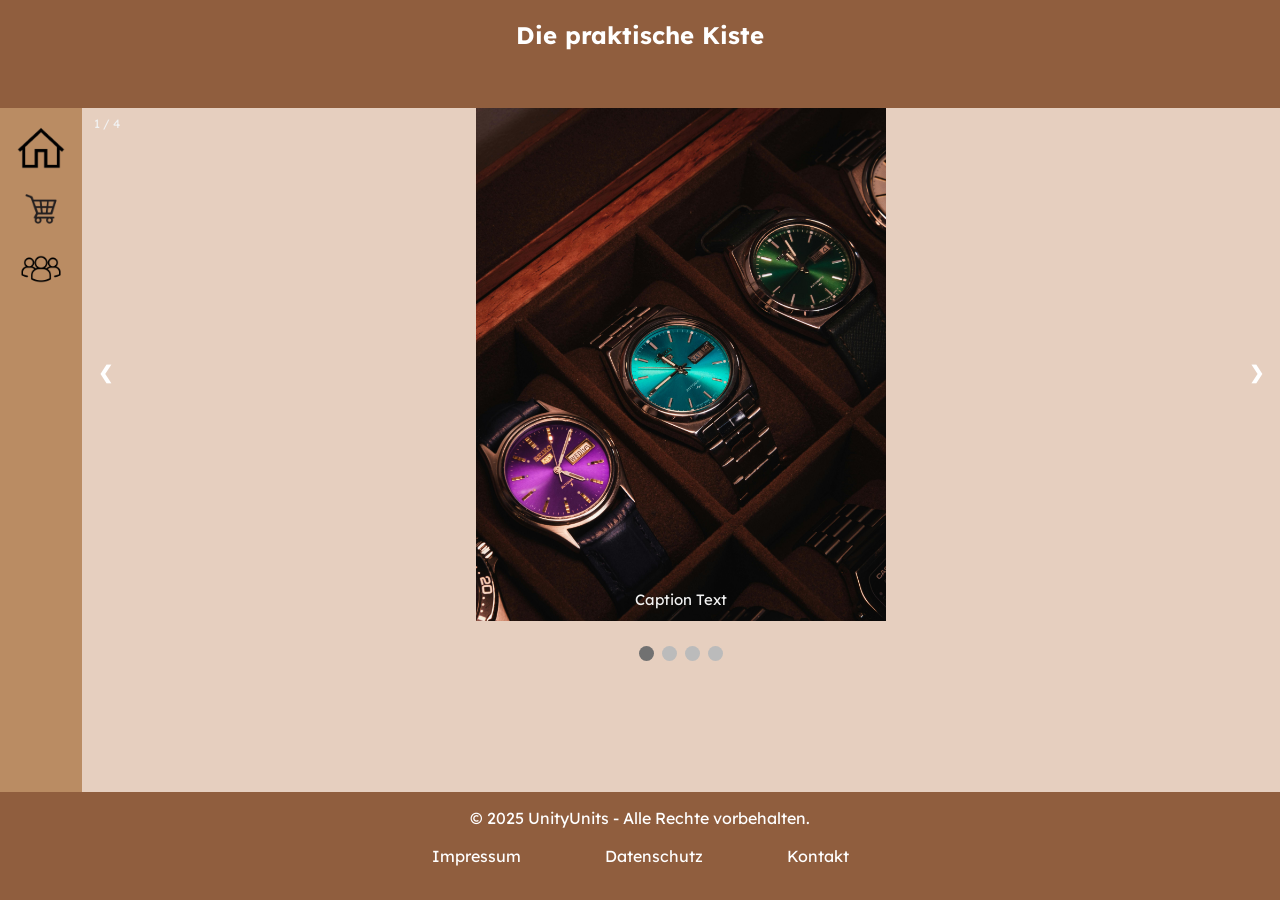
==== index.html @ 4206ad04 "Füge Funktion zur Anpassung der Bildgröße in der Slideshow hinzu und korrigiere den Funktionsaufruf " ====
<!DOCTYPE html>
<html>
<head>
    <meta charset="UTF-8" />
    <title>UnityUnits</title>
    <meta name="viewport" content="width=device-width, initial-scale=1" />
    <link rel="stylesheet" href="./css/style.css" />
    <link rel="icon" type="image/png" href="./images/UnityUnits-Logo-512x512.png" />
    <link rel="apple-touch-icon" href="./images/boxes.png" />
    <link rel="webmanifest" href="./manifest.json" />
    <script src="./js/script.js" defer></script>
</head>
<body>
    <div id="page" onresize="adjustImgSize()">
        <div id="left-hotbar" class="flexbox">
            <a href="./index.html"> <img id="home_big" alt="home" src="./images/home.png" /></a> <br> <br>
            <a href="./shop.html"> <img id="shop_big" alt="shop" src="./images/shop.png"/></a> <br> <br>
            <a href="./about.html"> <img id="about_big" alt="about" src="./images/about.png"/></a> <br> <br>  
        </div>
        <div id="left-container" class="container">
            <a href="./index.html"> <img id="home_big" alt="home" src="./images/home.png" /> <span>  Startseite  </span> </a> <br> <br>
            <a href="./shop.html"> <img id="shop_big" alt="shop" src="./images/shop.png"/> <span>  Shop  </span> </a> <br> <br>
            <a href="./about.html"> <img id="about_big" alt="about" src="./images/about.png"/> <span>  Über Uns </span> </a> <br> <br>   
        </div>
        <div id="right-container" class="container" hidden="true">
            <button id="buttonCloseJob" onclick="document.getElementById('right-container').hidden = true;">X</button>
            <a href="./job.html">
                <img class="box" alt="Image of Uncle Sam 'We want you'" id="imgUncleSam" src="./images/wewantyou.png"/>
                <p> <strong>WIR SUCHEN DICH!</strong></br> Hast du Interesse in einem jungen Unternehmen mit flacher Hierachie zu arbeiten? Dann klick jetzt hier um Dir unsere aktuellen Stellenangebote anzuschauen und deine Seele zu verkaufen!</p>
            </a>
        </div>
        <div id="center-container" class="container">
            <div class="place-holder">
                <!-- <img class="box" alt="box3" id=box3 src="./images/box3.png" /> -->
            </div>
            <div class="slideshow-container">

                <!-- Full-width images with number and caption text -->
                <div class="mySlides fade">
                    <div class="numbertext">1 / 4</div>
                    <img id="slideImg1" src="./images/slideImg1.jpg" style="width:100%">
                    <div class="text">Caption Text</div>
                </div>

                <div class="mySlides fade">
                    <div class="numbertext">2 / 4</div>
                    <img id="slideImg2" src="./images/slideImg2.jpg" style="width:100%">
                    <div class="text">Caption Two</div>
                </div>

                <div class="mySlides fade">
                    <div class="numbertext">3 / 4</div>
                    <img id="slideImg3" src="./images/slideImg3.jpg" style="width:100%">
                    <div class="text">Caption Three</div>
                </div>

                <div class="mySlides fade">
                    <div class="numbertext">4 / 4</div>
                    <img id="slideImg4" src="./images/slideImg4.jpg" style="width:100%">
                    <div class="text">Caption Three</div>
                </div>
                <!-- Next and previous buttons -->
                <a class="prev" onclick="plusSlides(-1)">&#10094;</a>
                <a class="next" onclick="plusSlides(1)">&#10095;</a>
            </div>
            <br>

            <!-- The dots/circles -->
            <div style="text-align:center">
            <span class="dot" onclick="currentSlide(1)"></span>
            <span class="dot" onclick="currentSlide(2)"></span>
            <span class="dot" onclick="currentSlide(3)"></span>
            <span class="dot" onclick="currentSlide(4)"></span>
            </div>
        </div>
        <div id="header" class="container">
            <h2><a href="./index.html">Die praktische Kiste</a></h2>
        </div>
        <div id="footer" class="container">
            <p>© 2025 UnityUnits - Alle Rechte vorbehalten.</p>
                <nav id="navigation" class="container">
                    <a href="./imprint.html">Impressum</a>
                    <a href="./privacy.html">Datenschutz</a>
                    <a href="./contact.html">Kontakt</a>
                </nav>
        </div>
    </body>
</html>
---- css/style.css ----
@import url('https://fonts.googleapis.com/css2?family=Lexend:wght@100..900&display=swap');
body{
    background-color: #ba8c63;
	font-family: 'OpenDyslexic', 'opendyslexic', Lexend, Times, serif;
}
h1{
    color: #3a241d;
    text-align: center;
}
* {box-sizing:border-box}

/* Slideshow container */
.slideshow-container {
	width: calc(100%-82px);
  	position: relative;
  	margin: auto;
}

/* Hide the images by default */
.mySlides {
  	display: none;
	object-fit: contain;
}
.mySlides img{
	height: calc(100% - 248px);
	aspect-ratio: 21 / 9;
	object-fit: contain;
}
/* Next & previous buttons */
.prev, .next {
  cursor: pointer;
  position: absolute;
  top: 50%;
  width: auto;
  margin-top: -22px;
  padding: 16px;
  color: white;
  font-weight: bold;
  font-size: 18px;
  transition: 0.6s ease;
  border-radius: 0 3px 3px 0;
  user-select: none;
}

/* Position the "next button" to the right */
.next {
  right: 0;
  border-radius: 3px 0 0 3px;
}

/* On hover, add a black background color with a little bit see-through */
.prev:hover, .next:hover {
  background-color: rgba(0,0,0,0.8);
}

/* Caption text */
.text {
  color: #f2f2f2;
  font-size: 15px;
  padding: 8px 12px;
  position: absolute;
  bottom: 8px;
  width: 100%;
  text-align: center;
}

/* Number text (1/3 etc) */
.numbertext {
  color: #f2f2f2;
  font-size: 12px;
  padding: 8px 12px;
  position: absolute;
  top: 0;
}

/* The dots/bullets/indicators */
.dot {
  cursor: pointer;
  height: 15px;
  width: 15px;
  margin: 0 2px;
  background-color: #bbb;
  border-radius: 50%;
  display: inline-block;
  transition: background-color 0.6s ease;
}

.active, .dot:hover {
  background-color: #717171;
}

/* Fading animation */
.fade {
  animation-name: fade;
  animation-duration: 1.5s;
}

@keyframes fade {
  from {opacity: .4}
  to {opacity: 1}
}

#page{
	background-color: #ba8c63;
}
#left-container{
	position: fixed;
	box-sizing: border-box;
	background-color: #ba8c63;
	left: 0%;
	top: 108px;
	min-height: calc(100% - 216px);
	height: max-content;
	width: max-content;
	opacity: 0;
	z-index: 3;
	padding: 16px;
	padding-bottom: 124px;
	transform: translateX(-100%);
	overflow: hidden;
}

#left-hotbar{
	position: fixed;
	background-color: #ba8c63;
	left: 0px;
	top: 108px;
	min-height: calc(100% - 216px);
	height: max-content;
	width: 82px;
	z-index:2;
	overflow-wrap: break-word;
	box-sizing: border-box;
	margin-top: 0;
	padding: 16px;
	padding-bottom: 124px;
	overflow: hidden;
	min-width: 82px;
}
#left-hotbar:hover ~ #left-container{
	transition: opacity 0.5s ease-in;
	transform:translateX(0%);
	opacity: 1;
}
#left-container:hover{
	opacity: 1;
	transform:translateX(0%);
}
#right-container{
	position: fixed;
	background-color: #eee;
	right: 0px;
	top: 108px;
	min-height: calc(100% - 216px);
	height: calc(100% - 216px);
	min-width: 164px;
	width: 15%;
	max-width: calc(100% - 82px);
	overflow-wrap: break-word;
	box-sizing: border-box;
	margin-top: 0;
	padding: 16px;
	padding-bottom: 124px;
	overflow:hidden;
	z-index: 1;
}
#center-container{
	position: absolute;
	background-color: #e6cfbf;
	left: 82px;
	top: 108px;
	height: calc(100% - 216px);
	width: calc(100% - 82px);
	z-index: 0;
	overflow-wrap: break-word;
	box-sizing: border-box;
	object-fit: contain;
	overflow: hidden;
	margin-top: 0;
}
#header{
	position: fixed;
	background-color: #905e3e;
	color: white;
	top: 0px;
	left: 0px;
	text-align: center;
	height: 108px;
	width: 100%;
	overflow-wrap: break-word;
	box-sizing: border-box;
	margin-top: 0;
	z-index:501;
}
#footer{	
	position: fixed;
	text-align: center;
	background-color: #905e3e;
	color: white;
	bottom: 0px;
	left: 0px;
	height: 108px;
	width: 100%;
	overflow-wrap: break-word;
	box-sizing: border-box;
	margin-top: 0;
	z-index: 500;
}
nav{
	position: absolute;
	background-color: #3a241d00;
	color: white;
	bottom: 0px;
	left: 0px;
	width: 100%;
	height: 50%;
	z-index: 1;
	text-align: center;
	word-spacing: 5em;	
	overflow-wrap: break-word;
	box-sizing: border-box;
	margin-top: 0;
	min-height: 50px;
}
#container-impressum{
	position: absolute;
	background-color: #e6cfbf;
	left: 82px;
	right: 15%;
	top: 108px;
	min-height: calc(100% - 216px);
	width: calc(100% - 82px);
	height: max-content;
	overflow-wrap: break-word;
	box-sizing: border-box;
	margin-top: 0;
	padding: 16px;
	padding-bottom: 124px;
}
#container-privacy{
	position: absolute;
	background-color: #e6cfbf;
	left: 82px;
	top: 108px;
	min-height: calc(100% - 216px);
	width: calc(100% - 82px);
	height: max-content;
	overflow-wrap: break-word;
	box-sizing: border-box;
	margin-top: 0;
	padding: 16px;
	padding-bottom: 124px;
}

#container-contact{
	position: absolute;
	background-color: #e6cfbf;
	left: 82px;
	top: 108px;
	min-height: calc(100% - 216px);
	width: calc(100% - 82px);
	height: max-content;
	overflow-wrap: break-word;
	box-sizing: border-box;
	margin-top: 0;
	padding: 16px;
	padding-bottom: 124px;
}
#container-about{
	position: absolute;
	background-color: #e6cfbf;
	left: 82px;
	top: 108px;
	min-height: calc(100% - 216px);
	width: calc(100% - 82px);
	height: max-content;
	overflow-wrap: break-word;
	box-sizing: border-box;
	margin-top: 0;
	padding: 16px;
	padding-bottom: 124px;
}
#container-job{
	position: absolute;
	background-color: #e6cfbf;
	left: 82px;
	top: 108px;
	min-height: calc(100% - 216px);
	width: calc(100% - 82px);
	height: max-content;
	overflow-wrap: break-word;
	box-sizing: border-box;
	margin-top: 0;
	padding: 16px;
	padding-bottom: 124px;
}
#container-shop{
	position: absolute;
	background-color: #e6cfbf;
	left: 82px;
	top: 108px;
	min-height: calc(100% - 216px);
	width: calc(100% - 82px);
	height: max-content;
	overflow-wrap: break-word;
	box-sizing: border-box;
	margin-top: 0;
	padding: 16px;
	padding-bottom: 124px;
	z-index:2;
}
.product-item{
	display: flex;
	flex-direction: row;
	align-items: center;
	justify-content: space-between;
	border-bottom: 1px solid #3a241d;
	padding: 16px;
}
#configurator{
	position: absolute;
	background-color: #000000;
	left: 0%;
	top: 0%;
	min-height: 100%;
	width: 100%;
	overflow-wrap: break-word;
	box-sizing: border-box;
	margin-top: 0;
	padding: 16px;
	z-index:1;
	opacity:0.8;
}
#configuratorOverlay{
	position: absolute;
	background-color: #F0F0F0;
	left: 40px;
	top: 40px;
	min-height: calc(100% - 80px);
	width: calc(100% - 80px);
	overflow-wrap: break-word;
	box-sizing: border-box;
	margin-top: 0;
	padding: 16px;
	z-index: 1;
	opacity: 1;
}
#productPreview{
	position: absolute;
	background-color: #e6cfbf;
	left: 0px;
	top: 0px;
	min-height: 100%;
	min-width: calc(100% - 400px);
	width: 70%;
	overflow-wrap: break-word;
	box-sizing: border-box;
	margin-top: 0;
	padding: 16px;
	z-index:2;
}
#productConfig{
	position: absolute;
	background-color: #e6cfbf;
	right: 0px;
	top: 0px;
	min-height: 100%;
	max-width: 400px;
	width: 30%;
	overflow-wrap: break-word;
	box-sizing: border-box;
	margin-top: 0;
	padding: 16px;
	z-index:2;
}
#cartImage{
	position: absolute;
	right: 16px;
	top: 50%;
	transform: translateY(-50%);
	max-width: 50px;
	max-height: 50px;
	width: auto;
	height: auto;
	object-fit: scale-down;
	vertical-align: middle;
}
#itemCount{
	position: absolute;
	left: 50%;
	top: 50%;
	transform: translateX(-25%);
	transform: translateY(-60%);
}
#shoppingCart{
	position: fixed;
	background-color: #ba8c63;
	right: 0px;
	top: 108px;
	min-height: calc(100% - 216px);
	width: 450px;
	overflow-wrap: break-word;
	box-sizing: border-box;
	margin-top: 0;
	padding: 16px;
	padding-bottom: 124px;
	z-index: 2;
}
#cartImage img{
	max-width: 50px;
	max-height: 50px;
	width: auto;
	height: auto;
	object-fit: scale-down;
	vertical-align: middle;
}
#previewImage {
	border: 1px solid #000000;
	width: 100%;
	aspect-ratio: 21 / 9;
	object-fit: contain;
	box-sizing: border-box;
}
a{
	color: white;
	text-decoration: none;
}
#left-container a{
	text-decoration: none;
	color: black;
}
#right-container a{
	text-decoration: none;
	color: black;
}
#container-job a{
	text-decoration: underline;
	color: black;
}
#left-container p{
	font-size: small;
}
#left-container img {
	max-width: 50px;
	max-height: 50px;
	width: auto;
	height: auto;
	object-fit: scale-down;
	vertical-align: middle;
}
#left-hotbar img{
	max-width: 50px;
	max-height: 50px;
	width: auto;
	height: auto;
	object-fit: scale-down;
	vertical-align: middle;
}
#configuratorContent button{
	background-color: #3a241d;
	color: white;
	border: none;
	padding: 10px 20px;
	cursor: pointer;
	font-size: 16px;
	margin-top: 10px;
	margin-left: auto;
	margin-right: 0;
	white-space: normal;
	float: right;
}

#right-container button{
	border: none;
	cursor: pointer;
	font-size: 16px;
	margin-top: 10px;
	margin-left: auto;
	margin-right: 0;
	white-space: normal;
	float: right;
}
#right-container img{
	max-width: 100%;
	max-height: 100%;
	width: auto;
	height: auto;
	object-fit: scale-down;
	vertical-align: middle;
}
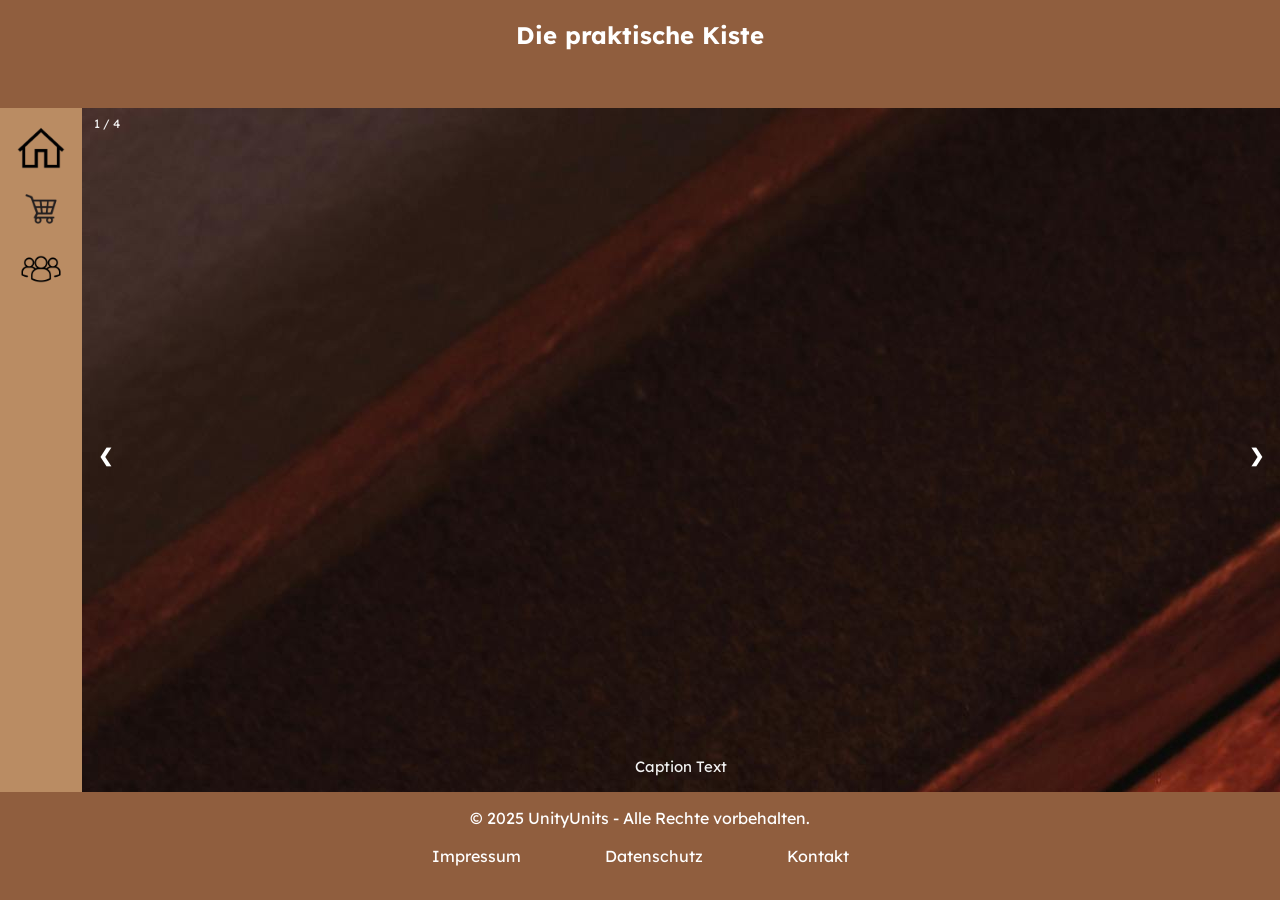
==== commit 5fee0294: "Füge onload-Event zur Slideshow hinzu und setze Breite und Höhe des Containers" ====
--- a/index.html
+++ b/index.html
@@ -30,34 +30,31 @@
             </a>
         </div>
         <div id="center-container" class="container">
-            <div class="place-holder">
-                <!-- <img class="box" alt="box3" id=box3 src="./images/box3.png" /> -->
-            </div>
-            <div class="slideshow-container">
+            <div class="slideshow-container" onload="adjustImgSize()">
 
                 <!-- Full-width images with number and caption text -->
                 <div class="mySlides fade">
                     <div class="numbertext">1 / 4</div>
-                    <img id="slideImg1" src="./images/slideImg1.jpg" style="width:100%">
+                    <img id="slideImg1" src="./images/slideImg1.jpg">
                     <div class="text">Caption Text</div>
                 </div>
 
                 <div class="mySlides fade">
                     <div class="numbertext">2 / 4</div>
-                    <img id="slideImg2" src="./images/slideImg2.jpg" style="width:100%">
+                    <img id="slideImg2" src="./images/slideImg2.jpg">
                     <div class="text">Caption Two</div>
                 </div>
 
                 <div class="mySlides fade">
                     <div class="numbertext">3 / 4</div>
-                    <img id="slideImg3" src="./images/slideImg3.jpg" style="width:100%">
+                    <img id="slideImg3" src="./images/slideImg3.jpg">
                     <div class="text">Caption Three</div>
                 </div>
 
                 <div class="mySlides fade">
                     <div class="numbertext">4 / 4</div>
-                    <img id="slideImg4" src="./images/slideImg4.jpg" style="width:100%">
-                    <div class="text">Caption Three</div>
+                    <img id="slideImg4" src="./images/slideImg4.jpg">
+                    <div class="text">Caption Four</div>
                 </div>
                 <!-- Next and previous buttons -->
                 <a class="prev" onclick="plusSlides(-1)">&#10094;</a>
--- a/css/style.css
+++ b/css/style.css
@@ -11,7 +11,8 @@
 
 /* Slideshow container */
 .slideshow-container {
-	width: calc(100%-82px);
+	width: 100%;
+	height: 100%;
   	position: relative;
   	margin: auto;
 }
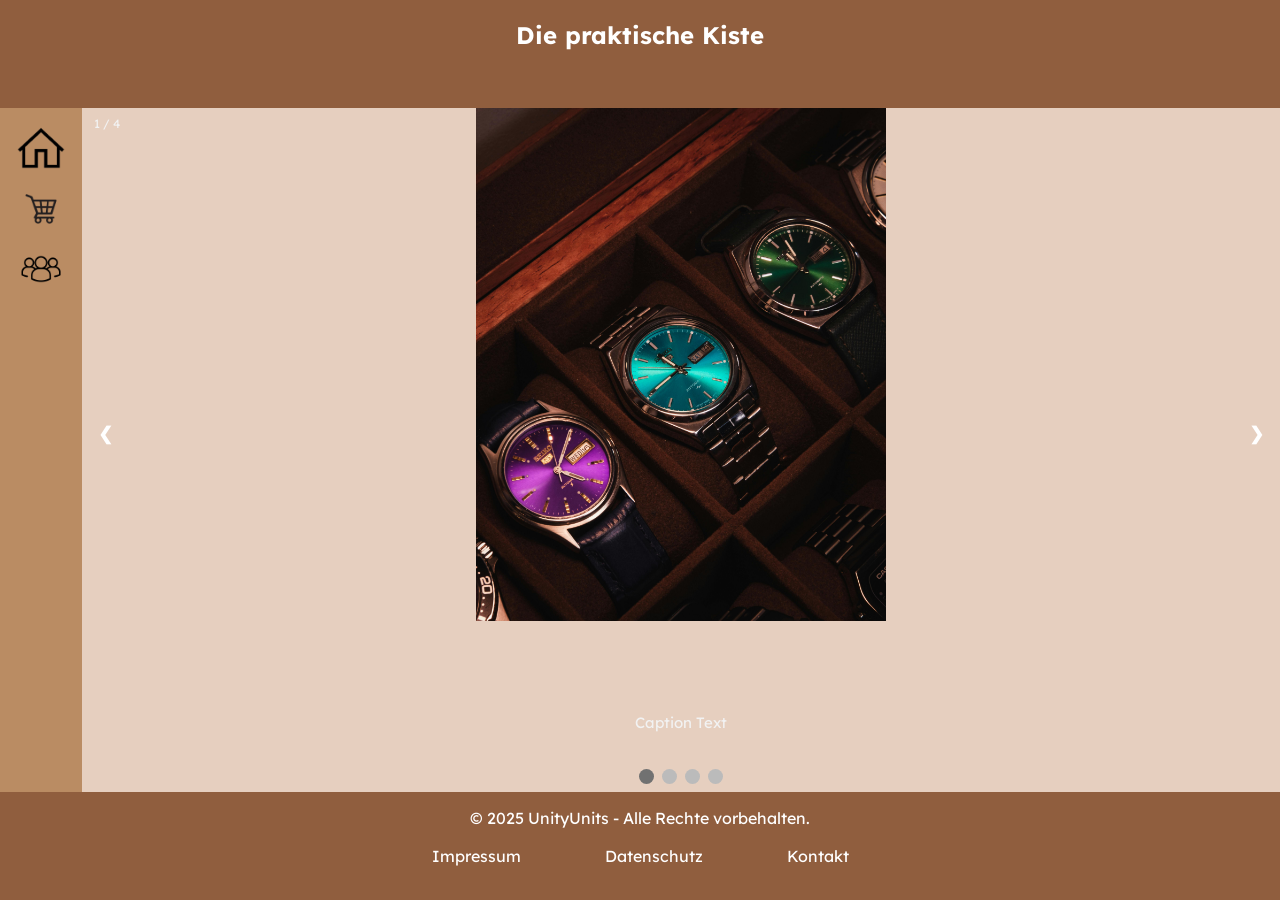
==== commit 077dc9d2: "Added Alt text to slideshow images" ====
--- a/index.html
+++ b/index.html
@@ -35,25 +35,25 @@
                 <!-- Full-width images with number and caption text -->
                 <div class="mySlides fade">
                     <div class="numbertext">1 / 4</div>
-                    <img id="slideImg1" src="./images/slideImg1.jpg">
+                    <img id="slideImg1" alt= "" src="./images/slideImg1.jpg">
                     <div class="text">Caption Text</div>
                 </div>
 
                 <div class="mySlides fade">
                     <div class="numbertext">2 / 4</div>
-                    <img id="slideImg2" src="./images/slideImg2.jpg">
+                    <img id="slideImg2" alt= "" src="./images/slideImg2.jpg">
                     <div class="text">Caption Two</div>
                 </div>
 
                 <div class="mySlides fade">
                     <div class="numbertext">3 / 4</div>
-                    <img id="slideImg3" src="./images/slideImg3.jpg">
+                    <img id="slideImg3" alt= "" src="./images/slideImg3.jpg">
                     <div class="text">Caption Three</div>
                 </div>
 
                 <div class="mySlides fade">
                     <div class="numbertext">4 / 4</div>
-                    <img id="slideImg4" src="./images/slideImg4.jpg">
+                    <img id="slideImg4" alt= "" src="./images/slideImg4.jpg">
                     <div class="text">Caption Four</div>
                 </div>
                 <!-- Next and previous buttons -->
--- a/css/style.css
+++ b/css/style.css
@@ -12,20 +12,29 @@
 /* Slideshow container */
 .slideshow-container {
 	width: 100%;
-	height: 100%;
+	height: calc(100% - 44px);
   	position: relative;
   	margin: auto;
+	object-fit: contain;
 }
 
 /* Hide the images by default */
 .mySlides {
   	display: none;
+	position: absolute;
+	height: 100%;
+	width: 100%;
 	object-fit: contain;
 }
 .mySlides img{
-	height: calc(100% - 248px);
+	max-width: 100%;
+	max-height: 100%;
+	width: auto;
+	height: auto;
 	aspect-ratio: 21 / 9;
 	object-fit: contain;
+	margin-left: auto;
+	margin-right: auto;
 }
 /* Next & previous buttons */
 .prev, .next {
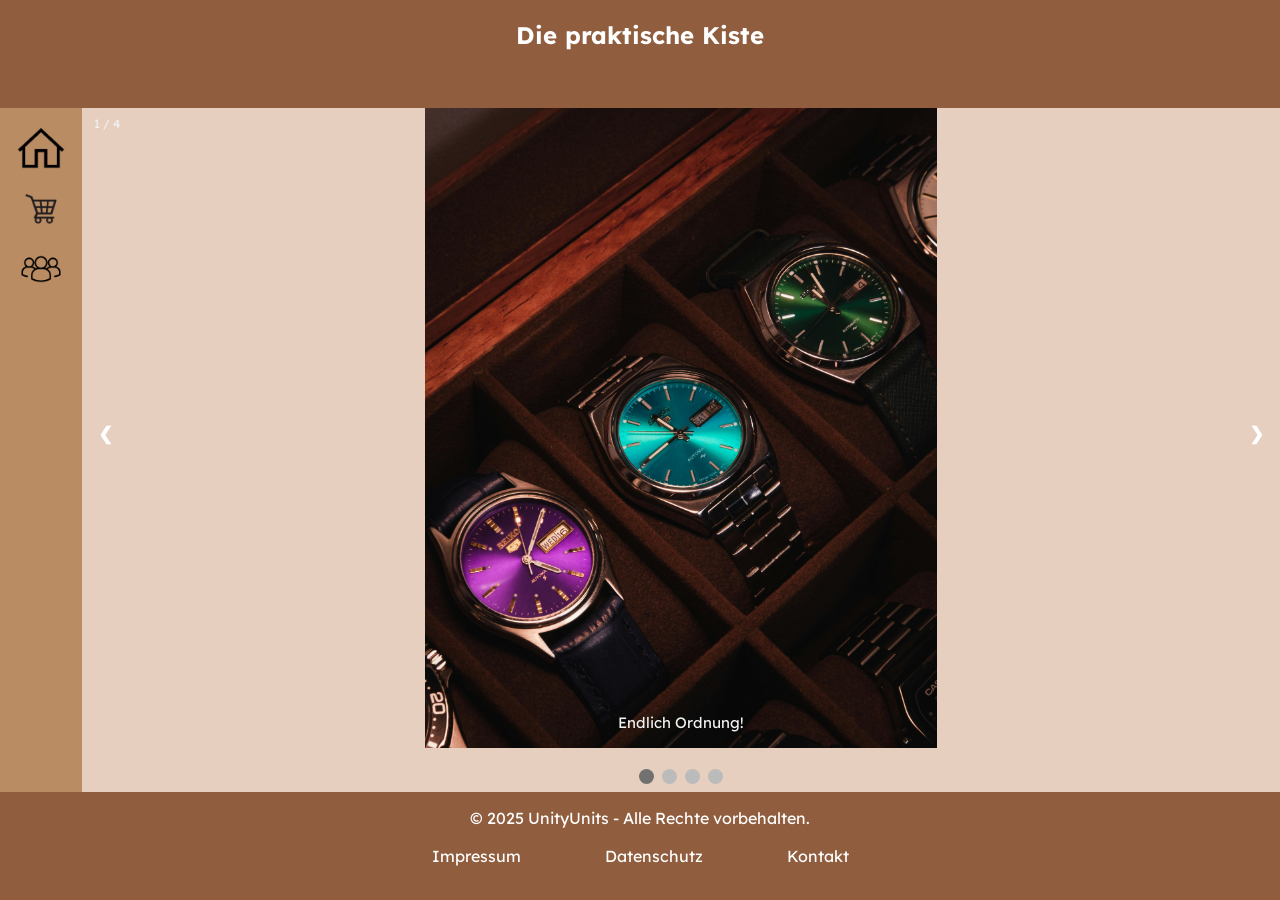
==== commit 0ac4772b: "Added Text to Slide Show" ====
--- a/index.html
+++ b/index.html
@@ -36,25 +36,25 @@
                 <div class="mySlides fade">
                     <div class="numbertext">1 / 4</div>
                     <img id="slideImg1" alt= "" src="./images/slideImg1.jpg">
-                    <div class="text">Caption Text</div>
+                    <div class="text">Endlich Ordnung!</div>
                 </div>
 
                 <div class="mySlides fade">
                     <div class="numbertext">2 / 4</div>
                     <img id="slideImg2" alt= "" src="./images/slideImg2.jpg">
-                    <div class="text">Caption Two</div>
+                    <div class="text">Das Chaos hat ein Ende!</div>
                 </div>
 
                 <div class="mySlides fade">
                     <div class="numbertext">3 / 4</div>
                     <img id="slideImg3" alt= "" src="./images/slideImg3.jpg">
-                    <div class="text">Caption Three</div>
+                    <div class="text">Modular & Praktisch!</div>
                 </div>
 
                 <div class="mySlides fade">
                     <div class="numbertext">4 / 4</div>
                     <img id="slideImg4" alt= "" src="./images/slideImg4.jpg">
-                    <div class="text">Caption Four</div>
+                    <div class="text">Innovation!</div>
                 </div>
                 <!-- Next and previous buttons -->
                 <a class="prev" onclick="plusSlides(-1)">&#10094;</a>
--- a/css/style.css
+++ b/css/style.css
@@ -25,16 +25,20 @@
 	height: 100%;
 	width: 100%;
 	object-fit: contain;
+	box-sizing: border-box;
+	padding: 0px;
+	margin: 0px;
 }
 .mySlides img{
+	display:flex;
 	max-width: 100%;
 	max-height: 100%;
 	width: auto;
 	height: auto;
-	aspect-ratio: 21 / 9;
 	object-fit: contain;
 	margin-left: auto;
 	margin-right: auto;
+	align-self: center;
 }
 /* Next & previous buttons */
 .prev, .next {
